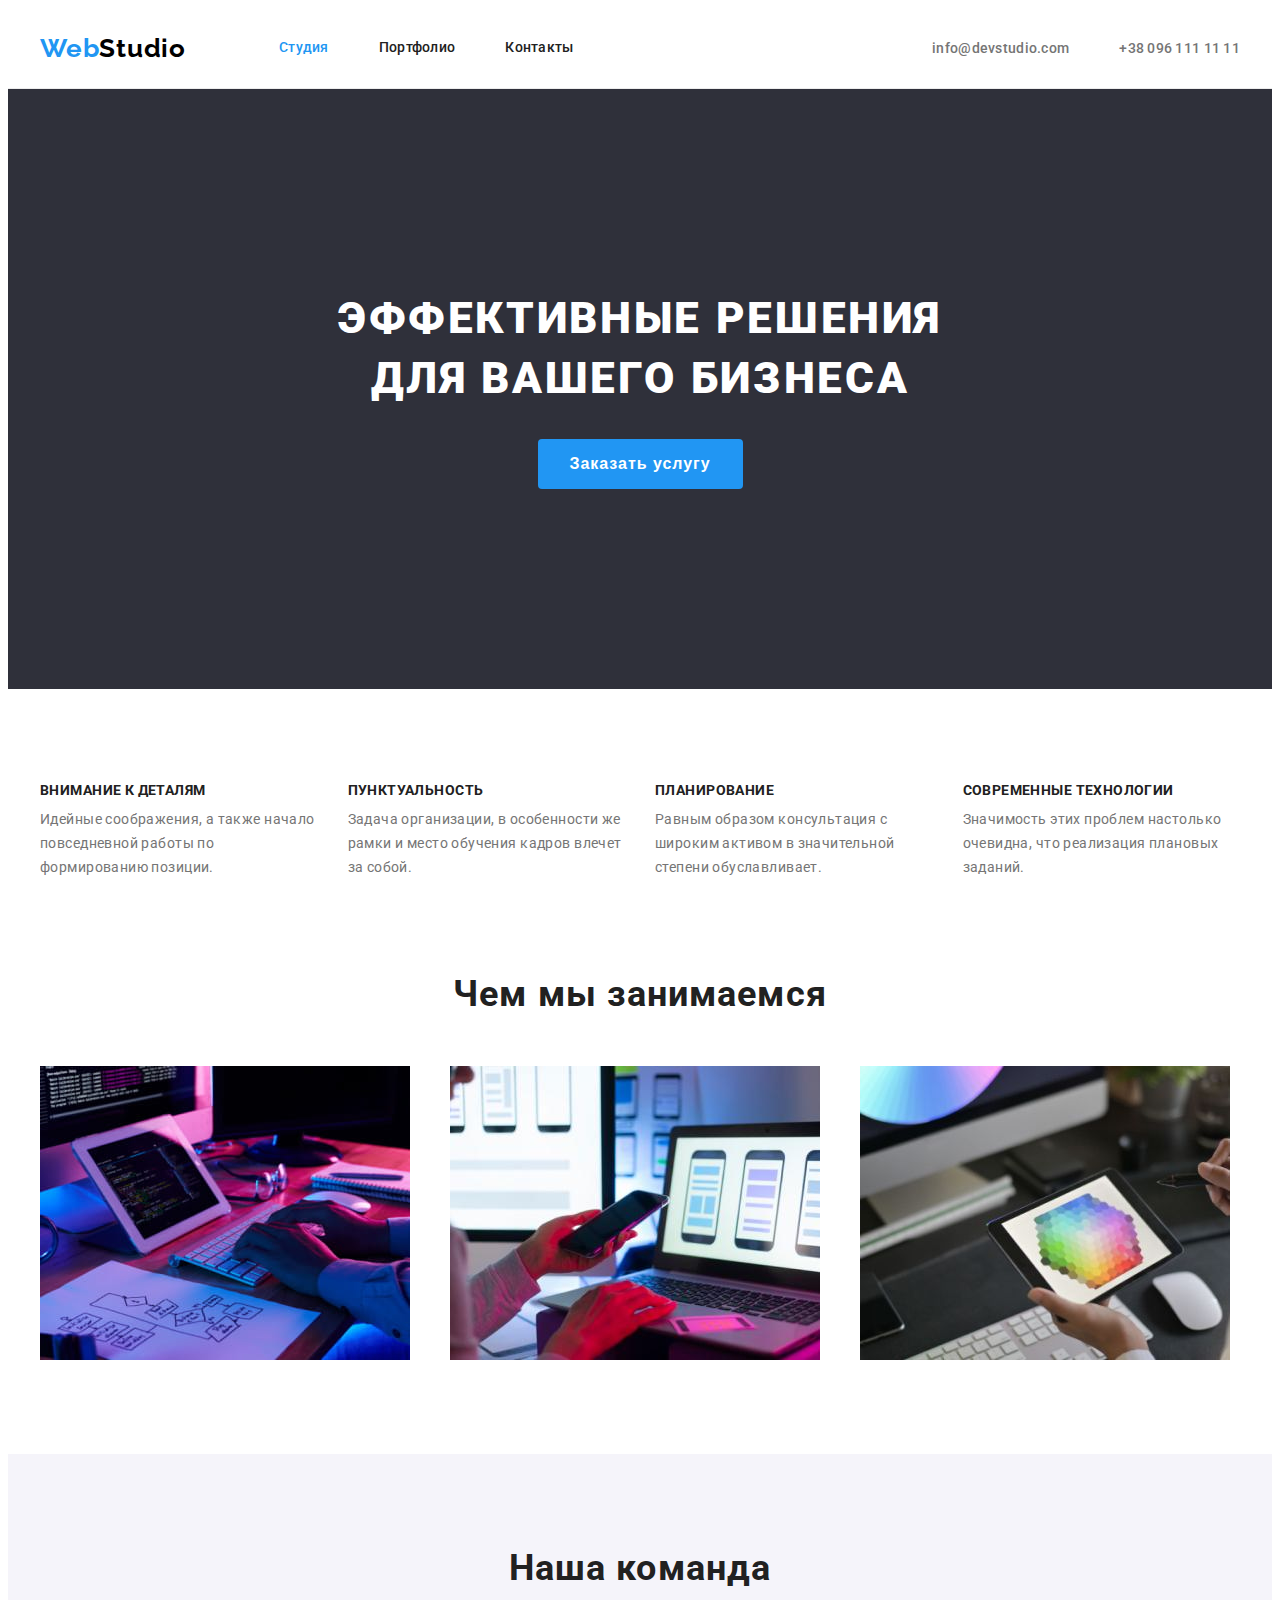
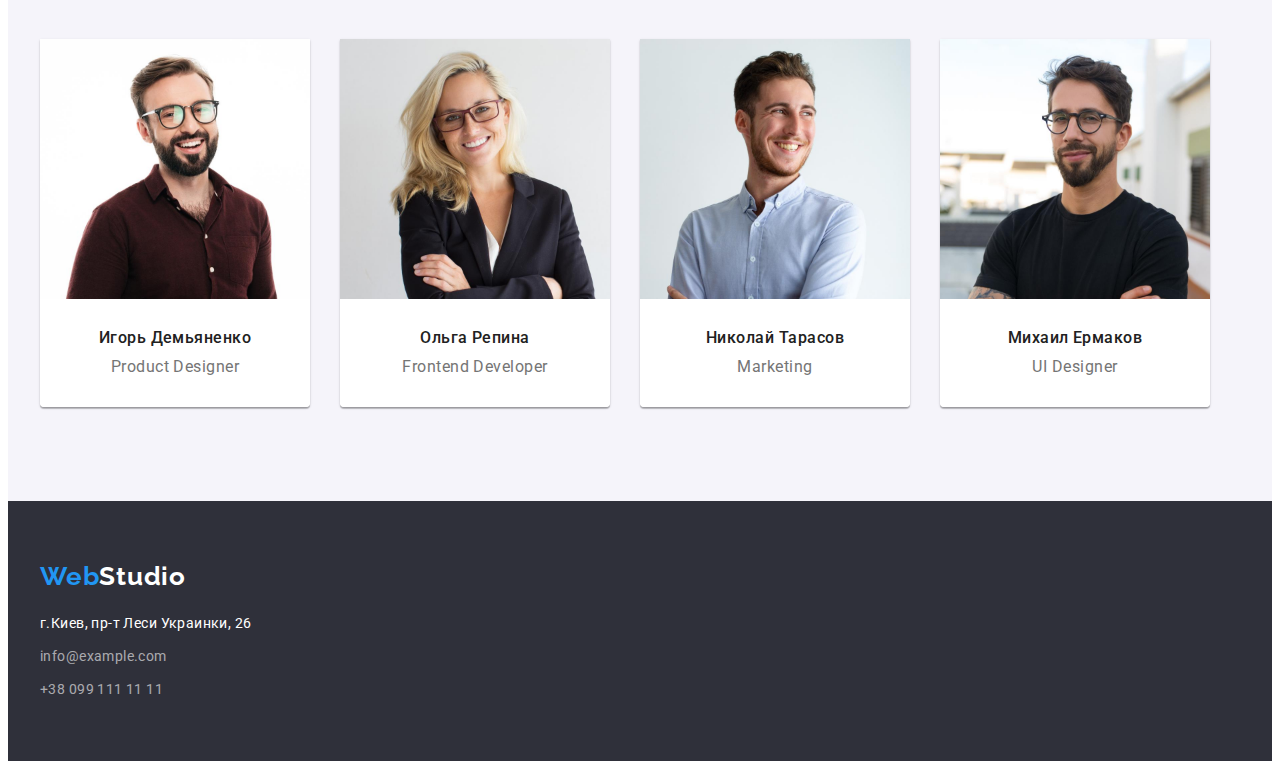
==== index.html @ 200974e9 "перенос домашки" ====
<!DOCTYPE html>
<html lang="ru">

<head>
    <meta charset="UTF-8">
    <meta http-equiv="X-UA-Compatible" content="IE=edge">
    <meta name="viewport" content="width=device-width, initial-scale=1.0">
    <title>Студия</title>
    <link rel="preconnect" href="https://fonts.googleapis.com">
    <link rel="preconnect" href="https://fonts.gstatic.com" crossorigin>
    <link href="https://fonts.googleapis.com/css2?family=Raleway:wght@700&family=Roboto:wght@400;500;700;900&display=swap"
        rel="stylesheet">
        <link rel="stylesheet" href="https://cdnjs.cloudflare.com/ajax/libs/modern-normalize/1.1.0/modern-normalize.min.css"
        integrity="sha512-wpPYUAdjBVSE4KJnH1VR1HeZfpl1ub8YT/NKx4PuQ5NmX2tKuGu6U/JRp5y+Y8XG2tV+wKQpNHVUX03MfMFn9Q=="
        crossorigin="anonymous" referrerpolicy="no-referrer" />
    <link rel="stylesheet" href="./css/styles.css" />
</head>
<body>
<!-- Шапка сайта -->
        <header class="nav-header">
            <div class="container nav-container">
                <nav class="site-nav">
                    <a href="" class="logo-site link">Web<span class="logo-second-part">Studio</span></a>
                    <ul class="site-nav-list list">
                        <li class="site-nav-item">
                            <a href="./index.html" class="site-nav-link link current">Студия</a>
                        </li>
                        <li class="site-nav-item">
                            <a href="./portfolio.html" class="site-nav-link link"> Портфолио</a>
                        </li>
                        <li class="site-nav-item">
                            <a href="" class="site-nav-link link">Контакты</a>
                        </li>
                    </ul>
                </nav>
                <ul class="contact-list list">
                    <li class="contact-item"><a href="mailto:info@devstudio.com"
                            class="contact-link link">info@devstudio.com</a></li>
                    <li class="contact-item"><a href="tel:+380961111111" class="contact-link link">+38 096 111 11 11</a></li>
                </ul>
            </div>
        </header>
<!--Герой-->
<main>
    <section class="hero-section"> 
        <h1 class="hero-title">Эффективные решения <br>для вашего бизнеса</h1>
        <button type="button" class="hero-bttn">Заказать услугу</button>
    </section>
    <!-- Преимущества отдельный контейнер для дальнейшей стилизации -->
   
    <section class="section stem-seaction">
        <div class="container">
            <h2 class="visually-hidden">Преимущества</h2>
            <ul class="stem-list list">

                <li class="stem-item">
                    <h3 class="stem-title">Внимание к деталям</h3>
                    <p class="stem-text">Идейные соображения, а также начало повседневной работы по формированию позиции.</p>
                </li>

                <li class="stem-item">
                    <h3 class="stem-title">Пунктуальность</h3>
                    <p class="stem-text">Задача организации, в особенности же рамки и место обучения кадров влечет за собой.</p>
                </li>

                <li class="stem-item">
                    <h3 class="stem-title">Планирование</h3>
                    <p class="stem-text">Равным образом консультация с широким активом в значительной степени обуславливает.</p>
                </li>

                <li class="stem-item">
                    <h3 class="stem-title">Современные технологии</h3>
                    <p class="stem-text">Значимость этих проблем настолько очевидна, что реализация плановых заданий.</p>
                </li>
            </ul>
        </div>
    </section>
    <!-- Чем мы занимаемся -->
    <section class="section">
        <div class="container">
            <h2 class="doing-section">Чем мы занимаемся</h2>
            <ul class="doing-list list">
                <li class="doing-item"><img src="./images/whatwedo1.jpg" alt="работа с графиками" width="370"></li>
                <li class="doing-item"><img src="./images/whatwedo2.jpg" alt="работа с приложениями" width="370"></li>
                <li class="doing-item"><img src="./images/whatwedo3.jpg" alt="работа с дизайном" width="370"></li>
            </ul>
        </div>
    </section>
    <!-- Наша команда -->
    <section class="section team-section ">
        <div class="container">
            <h2 class="team-title">Наша команда</h2>
            <ul class="team-list list">

                <li class="team-item">
                    <img src="./images/ighor1.jpg" alt="Игорь Демьяненко" width="270">
                    <div class="team-work-rang">
                        <h3 class="team-person-title">Игорь Демьяненко</h3>
                        <p class="team-abouth" lang="en">Product Designer</p>
                    </div>
                </li>
                
                <li class="team-item">
                    <img src="./images/olha2.jpg" alt="Ольга Репина" width="270">
                    <div class="team-work-rang">
                        <h3 class="team-person-title">Ольга Репина</h3>
                        <p class="team-abouth" lang="en">Frontend Developer</p>
                    </div>
                </li>
                <li class="team-item">
                    <img src="./images/nickol3.jpg" alt="Николай Тарасов" width="270">
                    <div class="team-work-rang">
                        <h3 class="team-person-title">Николай Тарасов</h3>
                        <p class="team-abouth" lang="en">Marketing</p>
                    </div>
                </li>
                <li class="team-item">
                    <img src="./images/mihail4.jpg" alt="Михаил Ермаков" width="270">
                    <div class="team-work-rang">
                        <h3 class="team-person-title">Михаил Ермаков</h3>
                        <p class="team-abouth" lang="en">UI Designer</p>
                    </div>
                </li>
            </ul>
        </div>
        </section>
    </main>
<!-- Футер -->
<footer class="footer">
    <div class="container"> 
    <a href="" class="logo-site link">Web<span class="logo-another-part">Studio</span></a>
    <address class="footer-address">
        <ul class="footer-list list">
            <li class="footer-item">
                <a class="footer-link-location link" href="https://goo.gl/maps/svGtQ8KcVL9qKpBq6">г.Киев, пр-т Леси
                    Украинки, 26</a>
            </li>
            <li class="footer-item">
                <a class="footer-link link" href="mailto:info@example.com">info@example.com</a>
            </li>
            <li class="footer-item">
                <a class="footer-link link" href="tel:+380991111111">+38 099 111 11 11</a>
            </li>
        </ul>
    </address>
    </div>
</footer>
</body>
</html>
---- css/styles.css ----
:root {
  --prime-tex-color: #212121;
  --white-text-color: #ffffff;
  --accent-blue-color: #2196f3;
  --secondary-color: #757575;
  --white-prime-bgc: #ffffff;
  --contex-bgc-color: #2f303a;
  --secondary-bgc-color: #f5f4fa;
  --low-opacity-text: rgba(255, 255, 255, 0.6);
  --card-shadow: 0px 1px 3px rgba(0, 0, 0, 0.12),
    0px 1px 1px rgba(0, 0, 0, 0.14), 0px 2px 1px rgba(0, 0, 0, 0.2);
  --hover-shadow: 0px 3px 1px rgba(0, 0, 0, 0.1),
    0px 1px 2px rgba(0, 0, 0, 0.08), 0px 2px 2px rgba(0, 0, 0, 0.12);
}

body {
  font-family: Roboto, sans-serif;
  color: var(--prime-tex-color);
  background-color: var(--white-prime-bgc);
}

p,
h1,
h2,
h3,
h4,
h5,
h6 {
  margin: 0;
}

ul {
  margin: 0;
  padding: 0;
}

button {
  cursor: pointer;
}

img {
  display: block;
  max-width: 100%;
  height: auto;
}

.container {
  width: 1200px;
  padding-left: 15px;
  padding-right: 15px;
  margin-left: auto;
  margin-right: auto;
  /* outline: 1px solid red; */
}

.section {
  padding-top: 94px;
  padding-bottom: 94px;
}

.list {
  list-style: none;
}

.link {
  text-decoration: none;
}

.visually-hidden {
  position: absolute;
  white-space: nowrap;
  width: 1px;
  height: 1px;
  overflow: hidden;
  border: 0;
  padding: 0;
  clip: rect(0 0 0 0);
  clip-path: inset(50%);
  margin: -1px;
}

/*-----ШАПКА-----*/

.logo-site {
  margin-right: 93px;

  color: var(--accent-blue-color);
  font-family: Raleway, sans-serif;
  font-size: 26px;
  font-weight: 700;
  line-height: 1.19;
  letter-spacing: 0.03em;
}

.logo-second-part {
  color: #000000;
}

.nav-container {
  display: flex;
  align-items: center;
}

.nav-header {
  border-bottom-width: 1px;
  border-bottom-style: solid;
  border-bottom-color: #ececec;
}

.site-nav {
  display: flex;
  align-items: center;
}

.site-nav-list {
  display: flex;
}

.site-nav-item:not(:last-child) {
  margin-right: 50px;
}

.site-nav-link {
  display: block;
  padding-top: 32px;
  padding-bottom: 32px;
}

.site-nav-link {
  color: var(--prime-tex-color);
  font-weight: 500;
  font-size: 14px;
  line-height: 1.14;
  letter-spacing: 0.02em;
}

.site-nav-link.current,
.site-nav-link:hover,
.site-nav-link:focus {
  color: var(--accent-blue-color);
}

.contact-list {
  display: flex;
  margin-left: auto;
}

.contact-item:not(:first-child) {
  margin-left: 50px;
}

.contacts-link {
  padding-top: 32px;
  padding-bottom: 32px;
}

.contact-link {
  color: var(--secondary-color);
  font-weight: 500;
  font-size: 14px;
  line-height: 1.14;
  letter-spacing: 0.02em;
}

.contact-link:hover,
.contact-link:focus {
  color: var(--accent-blue-color);
}

/*-------ФУТЕР-------*/

.footer {
  padding: 60px 0;

  background-color: var(--contex-bgc-color);
}
.footer-list {
  display: inline-block;
}

.footer-item:not(:last-child) {
  margin-bottom: 9px;
}

.footer-address {
  margin-top: 20px;
}

.logo-another-part {
  color: var(--white-text-color);
}

.footer-link-location {
  color: var(--white-text-color);
  font-style: normal;
  font-size: 14px;
  line-height: 1.7;
  letter-spacing: 0.03em;
}

.footer-link {
  color: var(--low-opacity-text);
  font-style: normal;
  font-size: 14px;
  line-height: 1.7;
  letter-spacing: 0.03em;
}

/* портфолио */

.filter-project-list {
  display: flex;
  justify-content: center;
  margin-bottom: 50px;
}

.filter-project-item:not(:first-child) {
  margin-left: 8px;
}

.react-btt {
  padding: 6px 22px;

  background-color: var(--secondary-bgc-color);
  color: var(--prime-tex-color);
  font-weight: 500;
  font-size: 16px;
  line-height: 1.62;
  letter-spacing: 0.03em;

  border: none;
  border-radius: 4px;
  cursor: pointer;
}

.react-btt:hover,
.react-btt:focus {
  background-color: var(--accent-blue-color);
  color: var(--white-prime-bgc);
  box-shadow: var(--hover-shadow);
}

.works-list {
  display: flex;
  flex-wrap: wrap;
  margin-left: -30px;
  margin-top: -30px;
}

.works-item {
  flex-basis: calc(100% / 3 - 30px);
  margin-left: 30px;
  margin-top: 30px;
}

.works-title {
  color: var(--prime-tex-color);
  font-weight: 700;
  font-size: 18px;
  margin-bottom: 4px;
  line-height: 2;
  letter-spacing: 0.06em;
}

.about-text {
  color: var(--secondary-color);
  font-size: 16px;
  line-height: 1.87;
  letter-spacing: 0.03em;
}

.projects-info {
  padding: 20px 24px;
  border-left: 1px solid #eeeeee;
  border-right: 1px solid #eeeeee;
  border-bottom: 1px solid #eeeeee;
}

/*-----СТУДИЯ-----*/
/* герой */
.hero-section {
  padding: 200px 0;
  background-color: var(--contex-bgc-color);
  text-align: center;
}

.hero-title {
  color: var(--white-text-color);
  font-weight: 900;
  font-size: 44px;
  line-height: 1.36;
  text-align: center;
  letter-spacing: 0.06em;
  text-transform: uppercase;
  margin-bottom: 30px;
}
.hero-bttn {
  display: inline-block;
  padding: 10px 32px;
  min-width: 200px;

  background-color: var(--accent-blue-color);
  color: var(--white-text-color);
  font-size: 16px;
  line-height: 1.87;
  font-weight: 700;
  letter-spacing: 0.06em;

  border-radius: 4px;
  border: none;
  cursor: pointer;
}

.hero-bttn:hover,
.hero-bttn:focus {
  background-color: #188ce8;
}

.stem-seaction {
  padding-bottom: 0;
}

.stem-list {
  display: flex;
  margin-left: -30px;
  margin-top: -30px;
}
.stem-item {
  flex-basis: calc(100% / 4 - 30px);
  margin-left: 30px;
  margin-top: 30px;
}

.stem-title {
  margin-bottom: 10px;

  color: var(--prime-tex-color);
  font-size: 14px;
  font-weight: 700;
  line-height: 1.14;
  letter-spacing: 0.03em;
  text-transform: uppercase;
}

.stem-text {
  font-size: 14px;
  line-height: 1.7;
  letter-spacing: 0.03em;
  color: var(--secondary-color);
}

.doing-list {
  display: flex;
  margin-left: -30px;
  margin-top: -30px;
}

.doing-item {
  flex-basis: calc(100% / 3 - 30px);
  margin-left: 30px;
  margin-top: 30px;
}

.doing-section {
  margin-bottom: 50px;
  color: var(--prime-tex-color);
  font-weight: 700;
  font-size: 36px;
  line-height: 1.16;
  text-align: center;
  letter-spacing: 0.03em;
}

/* team */

.team-section {
  background: var(--secondary-bgc-color);
}

.team-title {
  margin-bottom: 50px;

  color: var(--prime-tex-color);
  font-weight: 700;
  font-size: 36px;
  line-height: 1.16;
  text-align: center;
  letter-spacing: 0.03em;
}

.team-list {
  display: flex;
  flex-wrap: wrap;
}

.team-item {
  border-radius: 0px 0px 4px 4px;
  box-shadow: var(--card-shadow);
}

.team-item:not(:last-child) {
  margin-right: 30px;
}

.team-work-rang {
  padding-top: 30px;
  padding-bottom: 30px;

  background-color: var(--white-prime-bgc);
  text-align: center;
  border-radius: 0px 0px 4px 4px;
}

.team-person-title {
  margin-bottom: 10px;

  color: var(--prime-tex-color);
  font-weight: 500;
  font-size: 16px;
  line-height: 1.18;
  letter-spacing: 0.03em;
}

.team-abouth {
  color: var(--secondary-color);
  font-size: 16px;
  line-height: 1.18;
  letter-spacing: 0.03em;
}
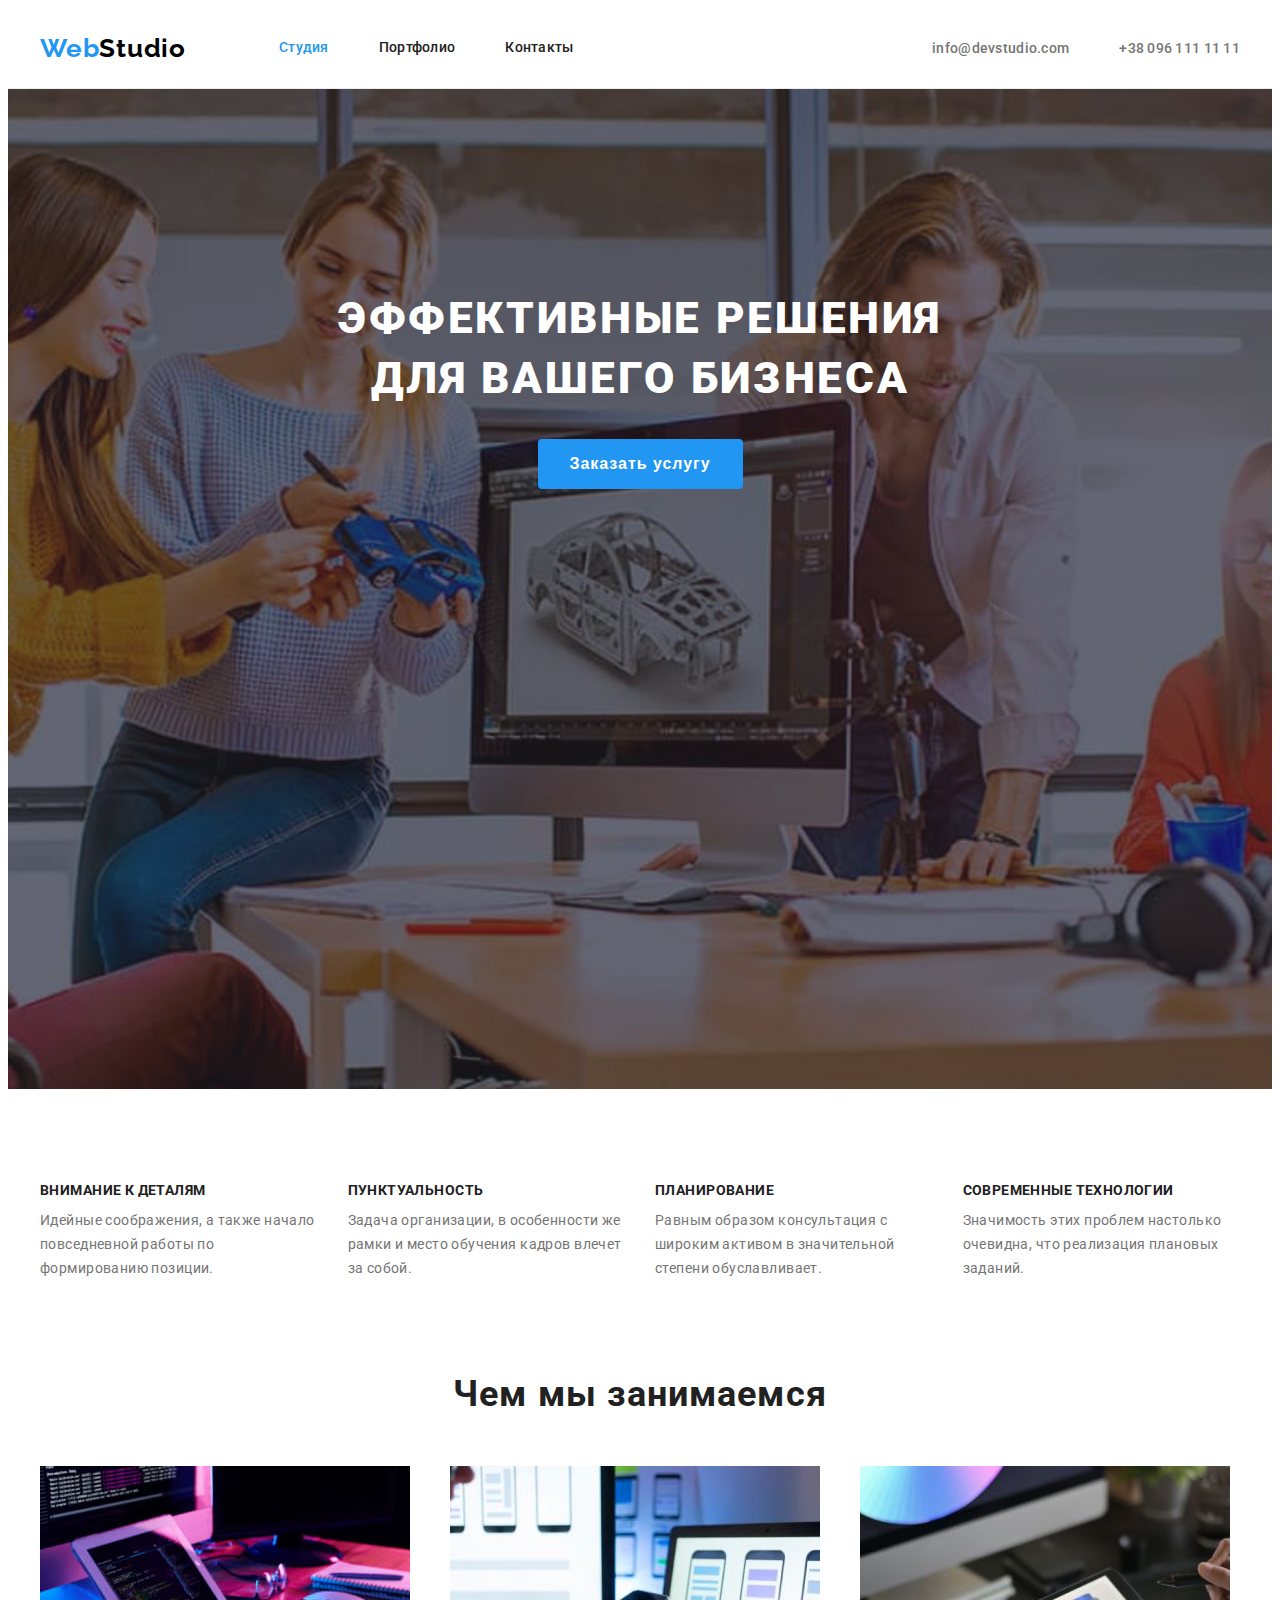
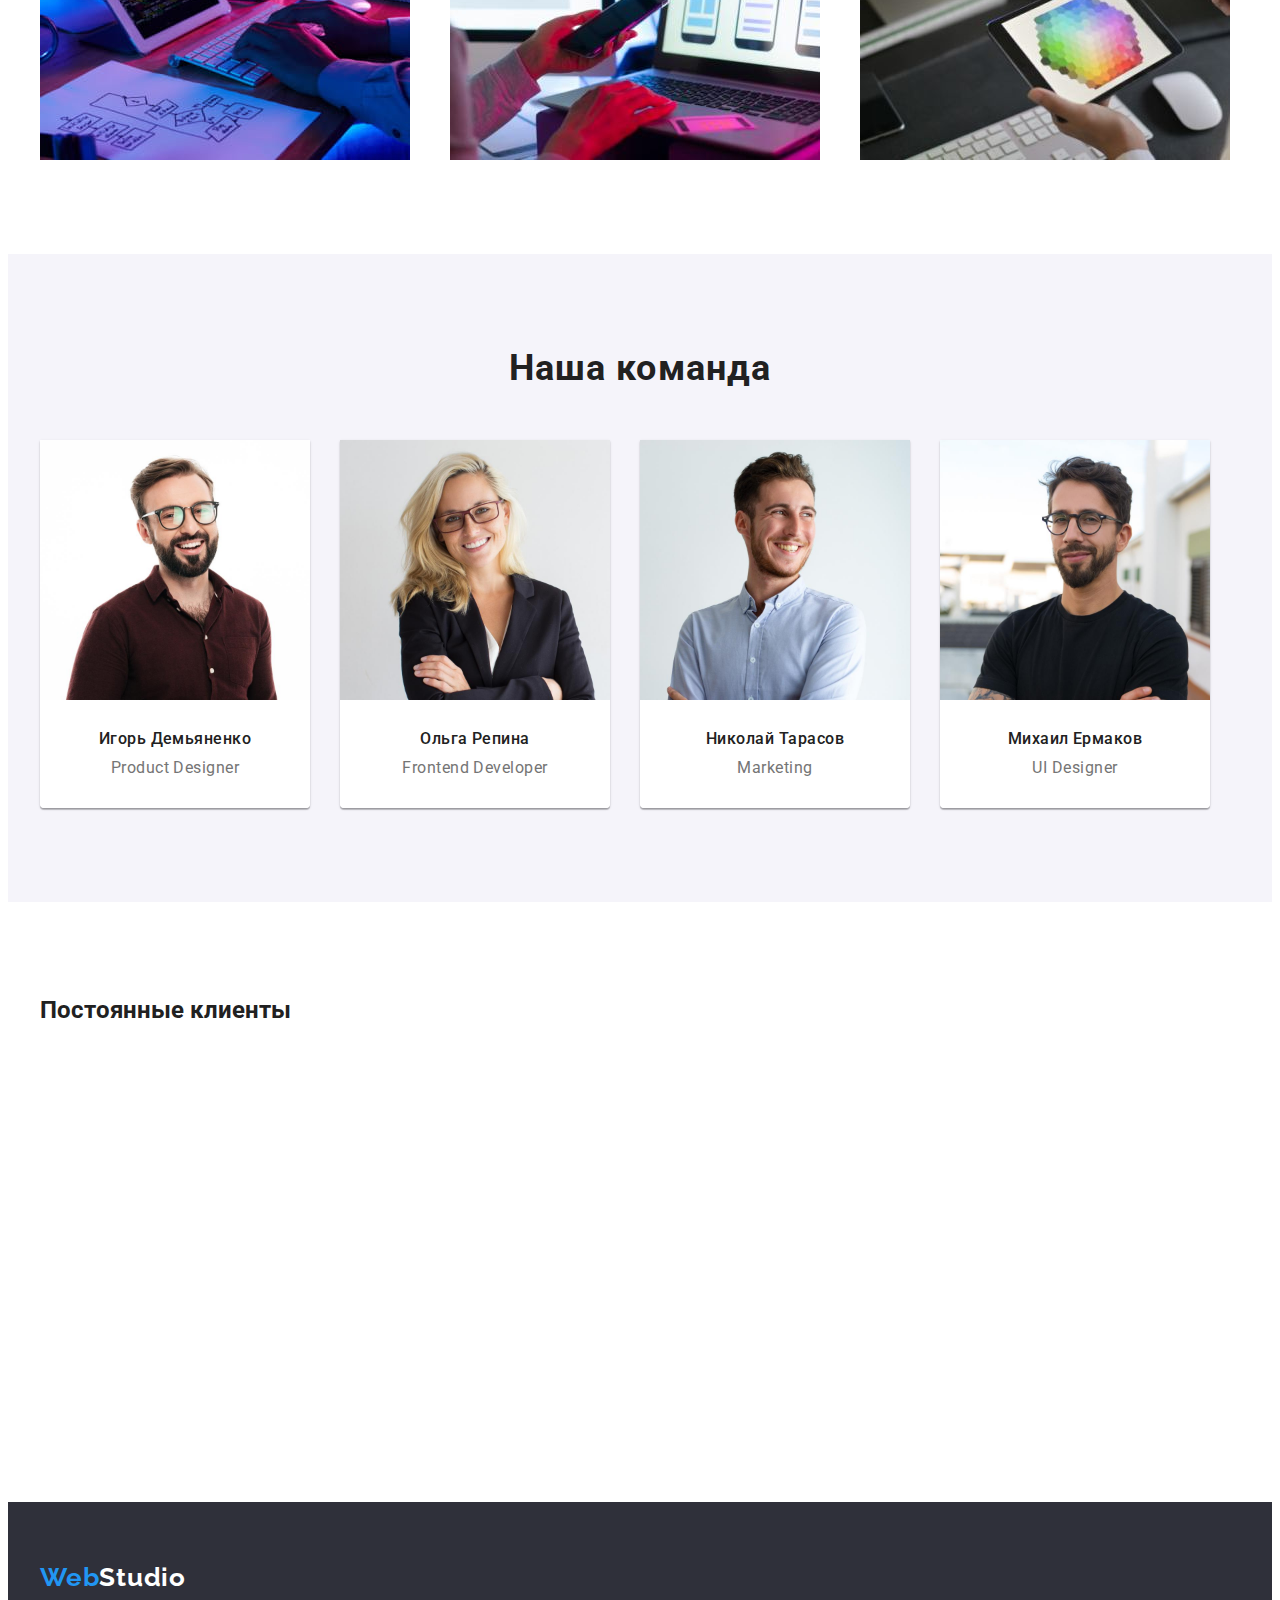
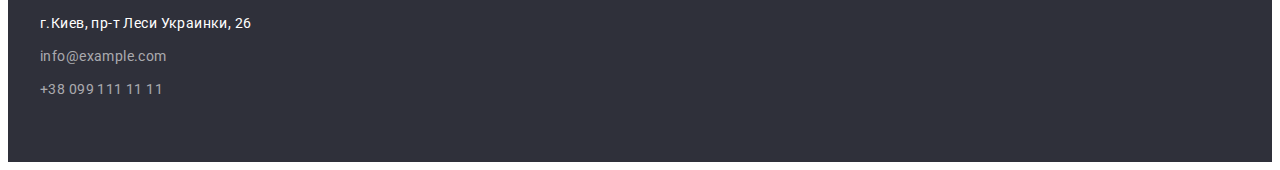
==== commit caf678e9: "добавил свг спрайт" ====
--- a/index.html
+++ b/index.html
@@ -35,7 +35,11 @@
                 </nav>
                 <ul class="contact-list list">
                     <li class="contact-item"><a href="mailto:info@devstudio.com"
-                            class="contact-link link">info@devstudio.com</a></li>
+                            class="contact-link link">
+                            <svg class="contacts-icon" width="16" height="12">
+                                <use href="./images"></use>
+                            </svg>
+                            info@devstudio.com</a></li>
                     <li class="contact-item"><a href="tel:+380961111111" class="contact-link link">+38 096 111 11 11</a></li>
                 </ul>
             </div>
@@ -54,12 +58,12 @@
             <ul class="stem-list list">
 
                 <li class="stem-item">
-                    <h3 class="stem-title">Внимание к деталям</h3>
+                    <h3 class="stem-title icon-antenna">Внимание к деталям</h3>
                     <p class="stem-text">Идейные соображения, а также начало повседневной работы по формированию позиции.</p>
                 </li>
 
                 <li class="stem-item">
-                    <h3 class="stem-title">Пунктуальность</h3>
+                    <h3 class="stem-title icon-clock">Пунктуальность</h3>
                     <p class="stem-text">Задача организации, в особенности же рамки и место обучения кадров влечет за собой.</p>
                 </li>
 
@@ -123,6 +127,56 @@
                 </li>
             </ul>
         </div>
+        </section>
+        <!-- Постоянные клиенты -->
+        <section class="section">
+            <div class="container">
+                <h2 class="client-title">Постоянные клиенты</h2>
+                <ul class="client-list list">
+                    <li>
+                    <a class="client-link" href="">
+                        <svg class="clients-icon" width="106" height="60">
+                            <use href=""></use>
+                        </svg>
+                    </a>
+                    </li>
+                    <li>
+                        <a class="client-link" href="">
+                            <svg class="clients-icon" width="106" height="60">
+                                <use href=""></use>
+                            </svg>
+                        </a>
+                    </li>
+                    <li>
+                        <a class="client-link" href="">
+                            <svg class="clients-icon" width="106" height="60">
+                                <use href=""></use>
+                            </svg>
+                        </a>
+                    </li>
+                    <li>
+                        <a class="client-link" href="">
+                            <svg class="clients-icon" width="106" height="60">
+                                <use href=""></use>
+                            </svg>
+                        </a>
+                    </li>
+                    <li>
+                        <a class="client-link" href="">
+                            <svg class="clients-icon" width="106" height="60">
+                                <use href=""></use>
+                            </svg>
+                        </a>
+                    </li>
+                    <li>
+                        <a class="client-link" href="">
+                            <svg class="clients-icon" width="106" height="60">
+                                <use href=""></use>
+                            </svg>
+                        </a>
+                    </li>
+                </ul>
+            </div>
         </section>
     </main>
 <!-- Футер -->
--- a/css/styles.css
+++ b/css/styles.css
@@ -79,7 +79,7 @@
   margin: -1px;
 }
 
-/*-----ШАПКА-----*/
+/*-----шапка-----*/
 
 .logo-site {
   margin-right: 93px;
@@ -167,7 +167,7 @@
   color: var(--accent-blue-color);
 }
 
-/*-------ФУТЕР-------*/
+/*-------футер-------*/
 
 .footer {
   padding: 60px 0;
@@ -206,7 +206,7 @@
   letter-spacing: 0.03em;
 }
 
-/* портфолио */
+/*-----портфолио-----*/
 
 .filter-project-list {
   display: flex;
@@ -276,12 +276,26 @@
   border-bottom: 1px solid #eeeeee;
 }
 
-/*-----СТУДИЯ-----*/
-/* герой */
+/*-----герой-----*/
+
 .hero-section {
   padding: 200px 0;
-  background-color: var(--contex-bgc-color);
+  max-width: 1600px;
+  margin-left: auto;
+  margin-right: auto;
+  height: 600px;
   text-align: center;
+
+  background-color: #2f303a66;
+  background-image: linear-gradient(
+      rgba(47, 48, 58, 0.4),
+      rgba(47, 48, 58, 0.4)
+    ),
+    url(../images/hero.jpeg);
+
+  background-size: cover;
+  background-position: center;
+  background-repeat: no-repeat;
 }
 
 .hero-title {
@@ -316,6 +330,8 @@
   background-color: #188ce8;
 }
 
+/*-----студия-----*/
+
 .stem-seaction {
   padding-bottom: 0;
 }
@@ -371,7 +387,7 @@
   letter-spacing: 0.03em;
 }
 
-/* team */
+/*-----команда-----*/
 
 .team-section {
   background: var(--secondary-bgc-color);
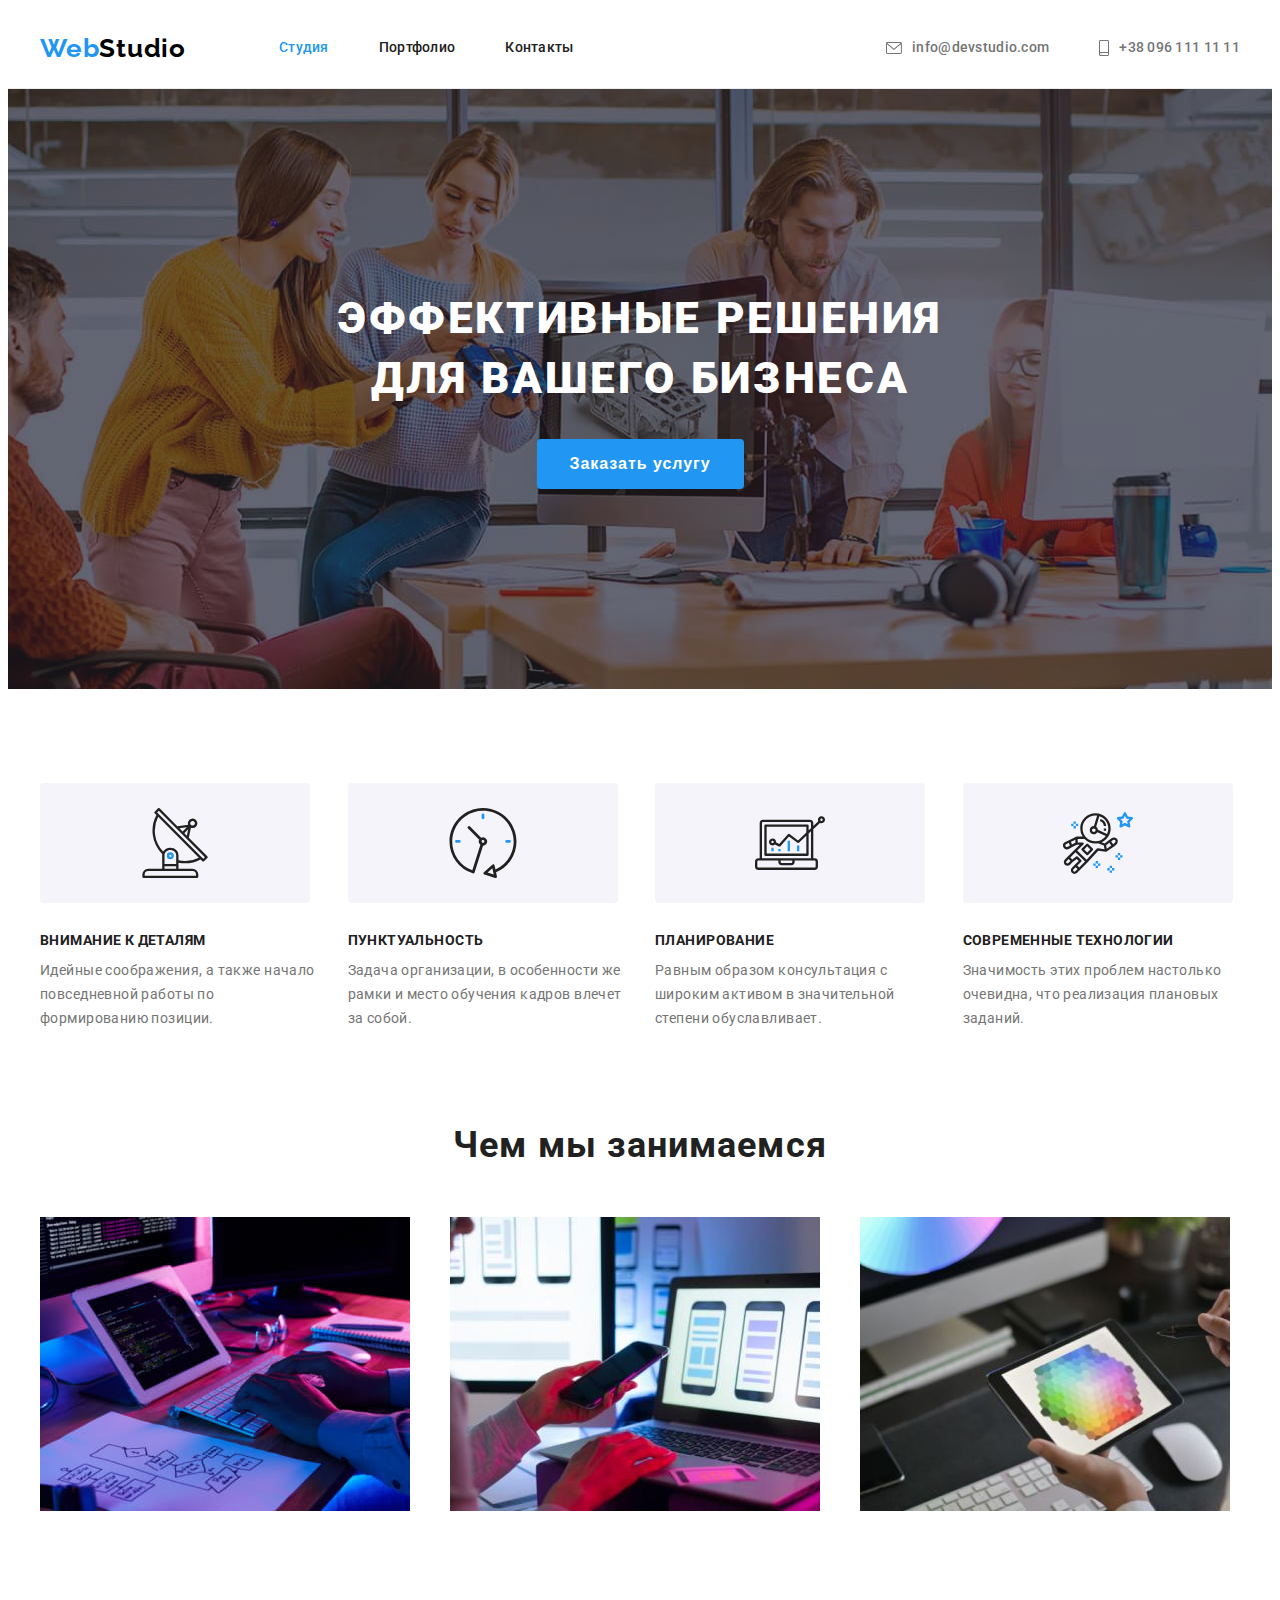
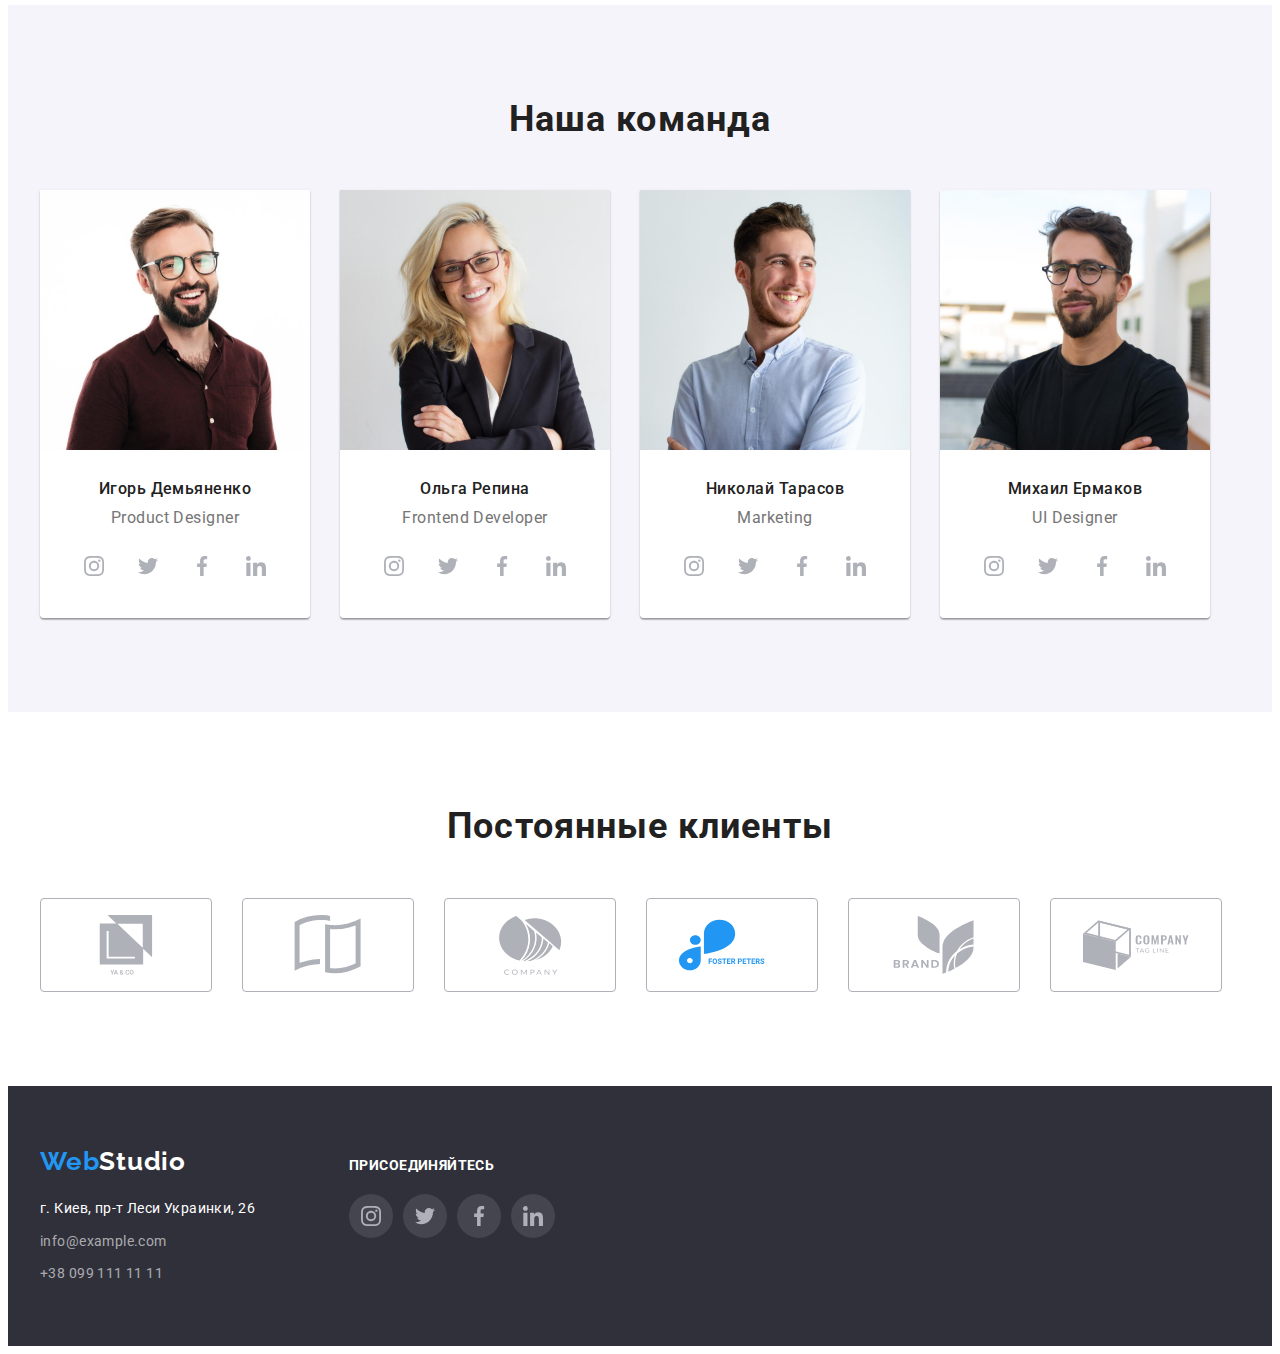
==== commit 1ecf76b5: "+" ====
--- a/index.html
+++ b/index.html
@@ -37,10 +37,15 @@
                     <li class="contact-item"><a href="mailto:info@devstudio.com"
                             class="contact-link link">
                             <svg class="contacts-icon" width="16" height="12">
-                                <use href="./images"></use>
+                                <use href="./images/icons.svg#envelope"></use>
                             </svg>
                             info@devstudio.com</a></li>
-                    <li class="contact-item"><a href="tel:+380961111111" class="contact-link link">+38 096 111 11 11</a></li>
+                    <li class="contact-item"><a href="tel:+380961111111" 
+                            class="contact-link link">
+                            <svg class="contacts-icon" width="10" height="16">
+                                <use href="./images/icons.svg#smartphone"></use>
+                            </svg>
+                            +38 096 111 11 11</a></li>
                 </ul>
             </div>
         </header>
@@ -50,29 +55,49 @@
         <h1 class="hero-title">Эффективные решения <br>для вашего бизнеса</h1>
         <button type="button" class="hero-bttn">Заказать услугу</button>
     </section>
-    <!-- Преимущества отдельный контейнер для дальнейшей стилизации -->
-   
+    <!-- Преимущества -->
+
     <section class="section stem-seaction">
         <div class="container">
             <h2 class="visually-hidden">Преимущества</h2>
             <ul class="stem-list list">
 
                 <li class="stem-item">
+                    <div class="stem-icon">
+                        <svg width="70" height="70">
+                            <use href="./images/icons.svg#antenna"></use>
+                        </svg>
+                    </div>
                     <h3 class="stem-title icon-antenna">Внимание к деталям</h3>
                     <p class="stem-text">Идейные соображения, а также начало повседневной работы по формированию позиции.</p>
                 </li>
 
                 <li class="stem-item">
+                    <div class="stem-icon">
+                        <svg width="70" height="70">
+                            <use href="./images/icons.svg#clock"></use>
+                        </svg>
+                    </div>
                     <h3 class="stem-title icon-clock">Пунктуальность</h3>
                     <p class="stem-text">Задача организации, в особенности же рамки и место обучения кадров влечет за собой.</p>
                 </li>
 
                 <li class="stem-item">
+                    <div class="stem-icon">
+                        <svg width="70" height="70">
+                            <use href="./images/icons.svg#diagram"></use>
+                        </svg>
+                        </div>
                     <h3 class="stem-title">Планирование</h3>
                     <p class="stem-text">Равным образом консультация с широким активом в значительной степени обуславливает.</p>
                 </li>
 
                 <li class="stem-item">
+                    <div class="stem-icon">
+                        <svg width="70" height="70">
+                            <use href="./images/icons.svg#astronaut"></use>
+                        </svg>
+                    </div>
                     <h3 class="stem-title">Современные технологии</h3>
                     <p class="stem-text">Значимость этих проблем настолько очевидна, что реализация плановых заданий.</p>
                 </li>
@@ -101,6 +126,36 @@
                     <div class="team-work-rang">
                         <h3 class="team-person-title">Игорь Демьяненко</h3>
                         <p class="team-abouth" lang="en">Product Designer</p>
+                    <ul class="team-social-list list">
+                        <li class="team-social-item">
+                            <a href="" class="team-social-link">
+                                <svg class="team-social-icon" width="20" height="20">
+                                    <use href="./images/icons.svg#instagram"></use>
+                                </svg>
+                            </a>
+                        </li>
+                        <li class="team-social-item">
+                            <a href="" class="team-social-link">
+                                <svg class="team-social-icon" width="20" height="20">
+                                    <use href="./images/icons.svg#twitter"></use>
+                                </svg>
+                            </a>
+                        </li>
+                        <li class="team-social-item">
+                            <a href="" class="team-social-link">
+                                <svg class="team-social-icon" width="20" height="20">
+                                    <use href="./images/icons.svg#facebook"></use>
+                                </svg>
+                            </a>
+                        </li>
+                        <li class="team-social-item">
+                            <a href="" class="team-social-link">
+                                <svg class="team-social-icon" width="20" height="20">
+                                    <use href="./images/icons.svg#linkedin"></use>
+                                </svg>
+                            </a>
+                        </li>
+                    </ul>
                     </div>
                 </li>
                 
@@ -109,6 +164,36 @@
                     <div class="team-work-rang">
                         <h3 class="team-person-title">Ольга Репина</h3>
                         <p class="team-abouth" lang="en">Frontend Developer</p>
+                    <ul class="team-social-list list">
+                        <li class="team-social-item">
+                            <a href="" class="team-social-link">
+                                <svg class="team-social-icon" width="20" height="20">
+                                    <use href="./images/icons.svg#instagram"></use>
+                                </svg>
+                            </a>
+                        </li>
+                        <li class="team-social-item">
+                            <a href="" class="team-social-link">
+                                <svg class="team-social-icon" width="20" height="20">
+                                    <use href="./images/icons.svg#twitter"></use>
+                                </svg>
+                            </a>
+                        </li>
+                        <li class="team-social-item">
+                            <a href="" class="team-social-link">
+                                <svg class="team-social-icon" width="20" height="20">
+                                    <use href="./images/icons.svg#facebook"></use>
+                                </svg>
+                            </a>
+                        </li>
+                        <li class="team-social-item">
+                            <a href="" class="team-social-link">
+                                <svg class="team-social-icon" width="20" height="20">
+                                    <use href="./images/icons.svg#linkedin"></use>
+                                </svg>
+                            </a>
+                        </li>
+                    </ul>
                     </div>
                 </li>
                 <li class="team-item">
@@ -116,6 +201,36 @@
                     <div class="team-work-rang">
                         <h3 class="team-person-title">Николай Тарасов</h3>
                         <p class="team-abouth" lang="en">Marketing</p>
+                        <ul class="team-social-list list">
+                            <li class="team-social-item">
+                                <a href="" class="team-social-link">
+                                    <svg class="team-social-icon" width="20" height="20">
+                                        <use href="./images/icons.svg#instagram"></use>
+                                    </svg>
+                                </a>
+                            </li>
+                            <li class="team-social-item">
+                                <a href="" class="team-social-link">
+                                    <svg class="team-social-icon" width="20" height="20">
+                                        <use href="./images/icons.svg#twitter"></use>
+                                    </svg>
+                                </a>
+                            </li>
+                            <li class="team-social-item">
+                                <a href="" class="team-social-link">
+                                    <svg class="team-social-icon" width="20" height="20">
+                                        <use href="./images/icons.svg#facebook"></use>
+                                    </svg>
+                                </a>
+                            </li>
+                            <li class="team-social-item">
+                                <a href="" class="team-social-link">
+                                    <svg class="team-social-icon" width="20" height="20">
+                                        <use href="./images/icons.svg#linkedin"></use>
+                                    </svg>
+                                </a>
+                            </li>
+                        </ul>
                     </div>
                 </li>
                 <li class="team-item">
@@ -123,6 +238,36 @@
                     <div class="team-work-rang">
                         <h3 class="team-person-title">Михаил Ермаков</h3>
                         <p class="team-abouth" lang="en">UI Designer</p>
+                        <ul class="team-social-list list">
+                            <li class="team-social-item">
+                                <a href="" class="team-social-link">
+                                    <svg class="team-social-icon" width="20" height="20">
+                                        <use href="./images/icons.svg#instagram"></use>
+                                    </svg>
+                                </a>
+                            </li>
+                            <li class="team-social-item">
+                                <a href="" class="team-social-link">
+                                    <svg class="team-social-icon" width="20" height="20">
+                                        <use href="./images/icons.svg#twitter"></use>
+                                    </svg>
+                                </a>
+                            </li>
+                            <li class="team-social-item">
+                                <a href="" class="team-social-link">
+                                    <svg class="team-social-icon" width="20" height="20">
+                                        <use href="./images/icons.svg#facebook"></use>
+                                    </svg>
+                                </a>
+                            </li>
+                            <li class="team-social-item">
+                                <a href="" class="team-social-link">
+                                    <svg class="team-social-icon" width="20" height="20">
+                                        <use href="./images/icons.svg#linkedin"></use>
+                                    </svg>
+                                </a>
+                            </li>
+                        </ul>
                     </div>
                 </li>
             </ul>
@@ -131,47 +276,47 @@
         <!-- Постоянные клиенты -->
         <section class="section">
             <div class="container">
-                <h2 class="client-title">Постоянные клиенты</h2>
-                <ul class="client-list list">
-                    <li>
-                    <a class="client-link" href="">
-                        <svg class="clients-icon" width="106" height="60">
-                            <use href=""></use>
-                        </svg>
-                    </a>
-                    </li>
-                    <li>
-                        <a class="client-link" href="">
-                            <svg class="clients-icon" width="106" height="60">
-                                <use href=""></use>
-                            </svg>
-                        </a>
-                    </li>
-                    <li>
-                        <a class="client-link" href="">
-                            <svg class="clients-icon" width="106" height="60">
-                                <use href=""></use>
-                            </svg>
-                        </a>
-                    </li>
-                    <li>
-                        <a class="client-link" href="">
-                            <svg class="clients-icon" width="106" height="60">
-                                <use href=""></use>
-                            </svg>
-                        </a>
-                    </li>
-                    <li>
-                        <a class="client-link" href="">
-                            <svg class="clients-icon" width="106" height="60">
-                                <use href=""></use>
-                            </svg>
-                        </a>
-                    </li>
-                    <li>
-                        <a class="client-link" href="">
-                            <svg class="clients-icon" width="106" height="60">
-                                <use href=""></use>
+                <h2 class="clients-title">Постоянные клиенты</h2>
+                <ul class="clients-list list">
+                    <li class="clients-item">
+                        <a class="clients-link" href="">
+                            <svg class="clients-icon" width="106" height="60">
+                                <use href="./images/icons.svg#client1"></use>
+                            </svg>
+                        </a>
+                    </li>
+                    <li class="clients-item">
+                        <a class="clients-link" href="">
+                            <svg class="clients-icon" width="106" height="60">
+                                <use href="./images/icons.svg#client2"></use>
+                            </svg>
+                        </a>
+                    </li>
+                    <li class="clients-item">
+                        <a class="clients-link" href="">
+                            <svg class="clients-icon" width="106" height="60">
+                                <use href="./images/icons.svg#client3"></use>
+                            </svg>
+                        </a>
+                    </li>
+                    <li class="clients-item">
+                        <a class="clients-link" href="">
+                            <svg class="clients-icon" width="106" height="60">
+                                <use href="./images/icons.svg#client4"></use>
+                            </svg>
+                        </a>
+                    </li>
+                    <li class="clients-item">
+                        <a class="clients-link" href="">
+                            <svg class="clients-icon" width="106" height="60">
+                                <use href="./images/icons.svg#client5"></use>
+                            </svg>
+                        </a>
+                    </li>
+                    <li class="clients-item">
+                        <a class="clients-link" href="">
+                            <svg class="clients-icon" width="106" height="60">
+                                <use href="./images/icons.svg#client6"></use>
                             </svg>
                         </a>
                     </li>
@@ -181,12 +326,14 @@
     </main>
 <!-- Футер -->
 <footer class="footer">
-    <div class="container"> 
+    <div class="container unit"> 
+        
+        <div class="footer-contacts">
     <a href="" class="logo-site link">Web<span class="logo-another-part">Studio</span></a>
     <address class="footer-address">
         <ul class="footer-list list">
             <li class="footer-item">
-                <a class="footer-link-location link" href="https://goo.gl/maps/svGtQ8KcVL9qKpBq6">г.Киев, пр-т Леси
+                <a class="footer-link-location link" href="https://goo.gl/maps/svGtQ8KcVL9qKpBq6">г. Киев, пр-т Леси
                     Украинки, 26</a>
             </li>
             <li class="footer-item">
@@ -198,6 +345,47 @@
         </ul>
     </address>
     </div>
+
+        <div class="footer-socials">
+            <h3 class="footer-socials-title">Присоединяйтесь</h3>
+            <ul class="footer-socials-list list">
+        
+                <li class="footer-socials-item">
+                    <a href="" class="footer-socials-link">
+                        <svg class="footer-socials-icon" width="20" height="20">
+                            <use href="./images/icons.svg#instagram"></use>
+                        </svg>
+                    </a>
+                </li>
+        
+                <li class="footer-socials-item">
+                    <a href="" class="footer-socials-link">
+                        <svg class="footer-socials-icon" width="20" height="20">
+                            <use href="./images/icons.svg#twitter"></use>
+                        </svg>
+                    </a>
+                </li>
+        
+                <li class="footer-socials-item">
+                    <a href="" class="footer-socials-link">
+                        <svg class="footer-socials-icon" width="20" height="20">
+                            <use href="./images/icons.svg#facebook"></use>
+                        </svg>
+                    </a>
+                </li>
+        
+                <li class="footer-socials-item">
+                    <a href="" class="footer-socials-link">
+                        <svg class="footer-socials-icon" width="20" height="20">
+                            <use href="./images/icons.svg#linkedin"></use>
+                        </svg>
+                    </a>
+                </li>
+        
+            </ul>
+        </div>
+        
+        </div>
 </footer>
 </body>
 </html>--- a/css/styles.css
+++ b/css/styles.css
@@ -6,7 +6,9 @@
   --white-prime-bgc: #ffffff;
   --contex-bgc-color: #2f303a;
   --secondary-bgc-color: #f5f4fa;
+  --icon-color: #AFB1B8;
   --low-opacity-text: rgba(255, 255, 255, 0.6);
+  --footer-icon-bgclr: rgba(255, 255, 255, 0.1);
   --card-shadow: 0px 1px 3px rgba(0, 0, 0, 0.12),
     0px 1px 1px rgba(0, 0, 0, 0.14), 0px 2px 1px rgba(0, 0, 0, 0.2);
   --hover-shadow: 0px 3px 1px rgba(0, 0, 0, 0.1),
@@ -124,9 +126,7 @@
   display: block;
   padding-top: 32px;
   padding-bottom: 32px;
-}
-
-.site-nav-link {
+  
   color: var(--prime-tex-color);
   font-weight: 500;
   font-size: 14px;
@@ -149,12 +149,13 @@
   margin-left: 50px;
 }
 
-.contacts-link {
+.contact-link {
+  display: flex;
+  align-items: center;
+
   padding-top: 32px;
   padding-bottom: 32px;
-}
-
-.contact-link {
+
   color: var(--secondary-color);
   font-weight: 500;
   font-size: 14px;
@@ -167,6 +168,11 @@
   color: var(--accent-blue-color);
 }
 
+.contacts-icon {
+  margin-right: 10px;
+  fill: currentColor;
+}
+
 /*-------футер-------*/
 
 .footer {
@@ -174,6 +180,7 @@
 
   background-color: var(--contex-bgc-color);
 }
+
 .footer-list {
   display: inline-block;
 }
@@ -206,6 +213,60 @@
   letter-spacing: 0.03em;
 }
 
+.unit {
+  align-items: baseline;
+  display: flex;
+}
+
+.footer-socials {
+  margin-left: 70px;
+}
+
+.footer-socials-title {
+  margin-bottom: 20px;
+
+  font-weight: 700;
+  font-size: 14px;
+  line-height: 1.14;
+  letter-spacing: 0.03em;
+  text-transform: uppercase;
+  color: var(--white-text-color);
+}
+
+.footer-socials-list {
+  display: flex;
+  justify-content: center;
+}
+
+.footer-socials-item {
+  width: 44px;
+  height: 44px;
+}
+
+.footer-socials-item:not(:first-child) {
+  margin-left: 10px;
+}
+
+.footer-socials-link {
+  width: 100%;
+  height: 100%;
+  border-radius: 50%;
+  display: flex;
+  align-items: center;
+  justify-content: center;
+  background-color: var(--footer-icon-bgclr);
+  color: #FFFFFF;
+}
+
+.footer-socials-icon {
+  fill: currentColor;
+}
+
+.footer-socials-link:hover,
+.footer-socials-link:focus {
+  background-color: var(--accent-blue-color);
+}
+
 /*-----портфолио-----*/
 
 .filter-project-list {
@@ -269,6 +330,11 @@
   letter-spacing: 0.03em;
 }
 
+.works-link:hover,
+.works-link:focus {
+  background-color: var(--secondary-color);
+}
+
 .projects-info {
   padding: 20px 24px;
   border-left: 1px solid #eeeeee;
@@ -283,7 +349,6 @@
   max-width: 1600px;
   margin-left: auto;
   margin-right: auto;
-  height: 600px;
   text-align: center;
 
   background-color: #2f303a66;
@@ -316,12 +381,12 @@
   background-color: var(--accent-blue-color);
   color: var(--white-text-color);
   font-size: 16px;
-  line-height: 1.87;
+  line-height: 1.8;
   font-weight: 700;
   letter-spacing: 0.06em;
-
+  box-sizing: border-box;
   border-radius: 4px;
-  border: none;
+  border: 1px solid transparent;
   cursor: pointer;
 }
 
@@ -338,6 +403,7 @@
 
 .stem-list {
   display: flex;
+  /* flex-wrap: wrap; */
   margin-left: -30px;
   margin-top: -30px;
 }
@@ -347,6 +413,17 @@
   margin-top: 30px;
 }
 
+.stem-icon {
+  margin-bottom: 30px;
+  background-color: var(--secondary-bgc-color);
+  width: 270px;
+  height: 120px;
+  display: flex;
+  justify-content: center;
+  align-items: center;
+  border-radius: 4px;
+}
+
 .stem-title {
   margin-bottom: 10px;
 
@@ -364,6 +441,8 @@
   letter-spacing: 0.03em;
   color: var(--secondary-color);
 }
+
+/*-----чем мы занимаемся-----*/
 
 .doing-list {
   display: flex;
@@ -442,4 +521,83 @@
   font-size: 16px;
   line-height: 1.18;
   letter-spacing: 0.03em;
-}
+  margin-bottom: 16px;
+}
+
+.team-social-list {
+  display: flex;
+  justify-content: center;
+}
+
+.team-social-item {
+  width: 44px;
+  height: 44px;
+}
+
+.team-social-item:not(:first-child) {
+  margin-left: 10px;
+}
+
+.team-social-link {
+  width: 100%;
+  height: 100%;
+  border-radius: 50%;
+  display: flex;
+  align-items: center;
+  justify-content: center;
+  /* background-color: var(--white-prime-bgc); */
+  /* color: var(--icons-color); */
+}
+
+.team-social-icon {
+  fill: currentColor;
+}
+
+.team-social-link:hover,
+.team-social-link:focus {
+  background-color: var(--accent-blue-color);
+  color: var(--white-prime-bgc);
+}
+
+/*-----клиенты-----*/
+
+.clients-title {
+  margin-bottom: 50px;
+
+  color: var(--prime-tex-color);
+  font-weight: 700;
+  font-size: 36px;
+  line-height: 1.16;
+  text-align: center;
+  letter-spacing: 0.03em;
+}
+
+.clients-list {
+  display: flex;
+}
+
+.clients-item:not(:first-child) {
+  margin-left: 30px;
+}
+
+.clients-link {
+  width: 170px;
+  height: 92px;
+  display: flex;
+  justify-content: center;
+  align-items: center;
+
+  border: 1px solid var(--icon-color);
+  border-radius: 4px;
+  color: var(--icon-color);
+}
+
+.clients-icon {
+  fill: currentColor;
+}
+
+.clients-link:hover,
+.clients-link:focus {
+  color: var(--accent-blue-color);
+  border-color: var(--accent-blue-color);
+}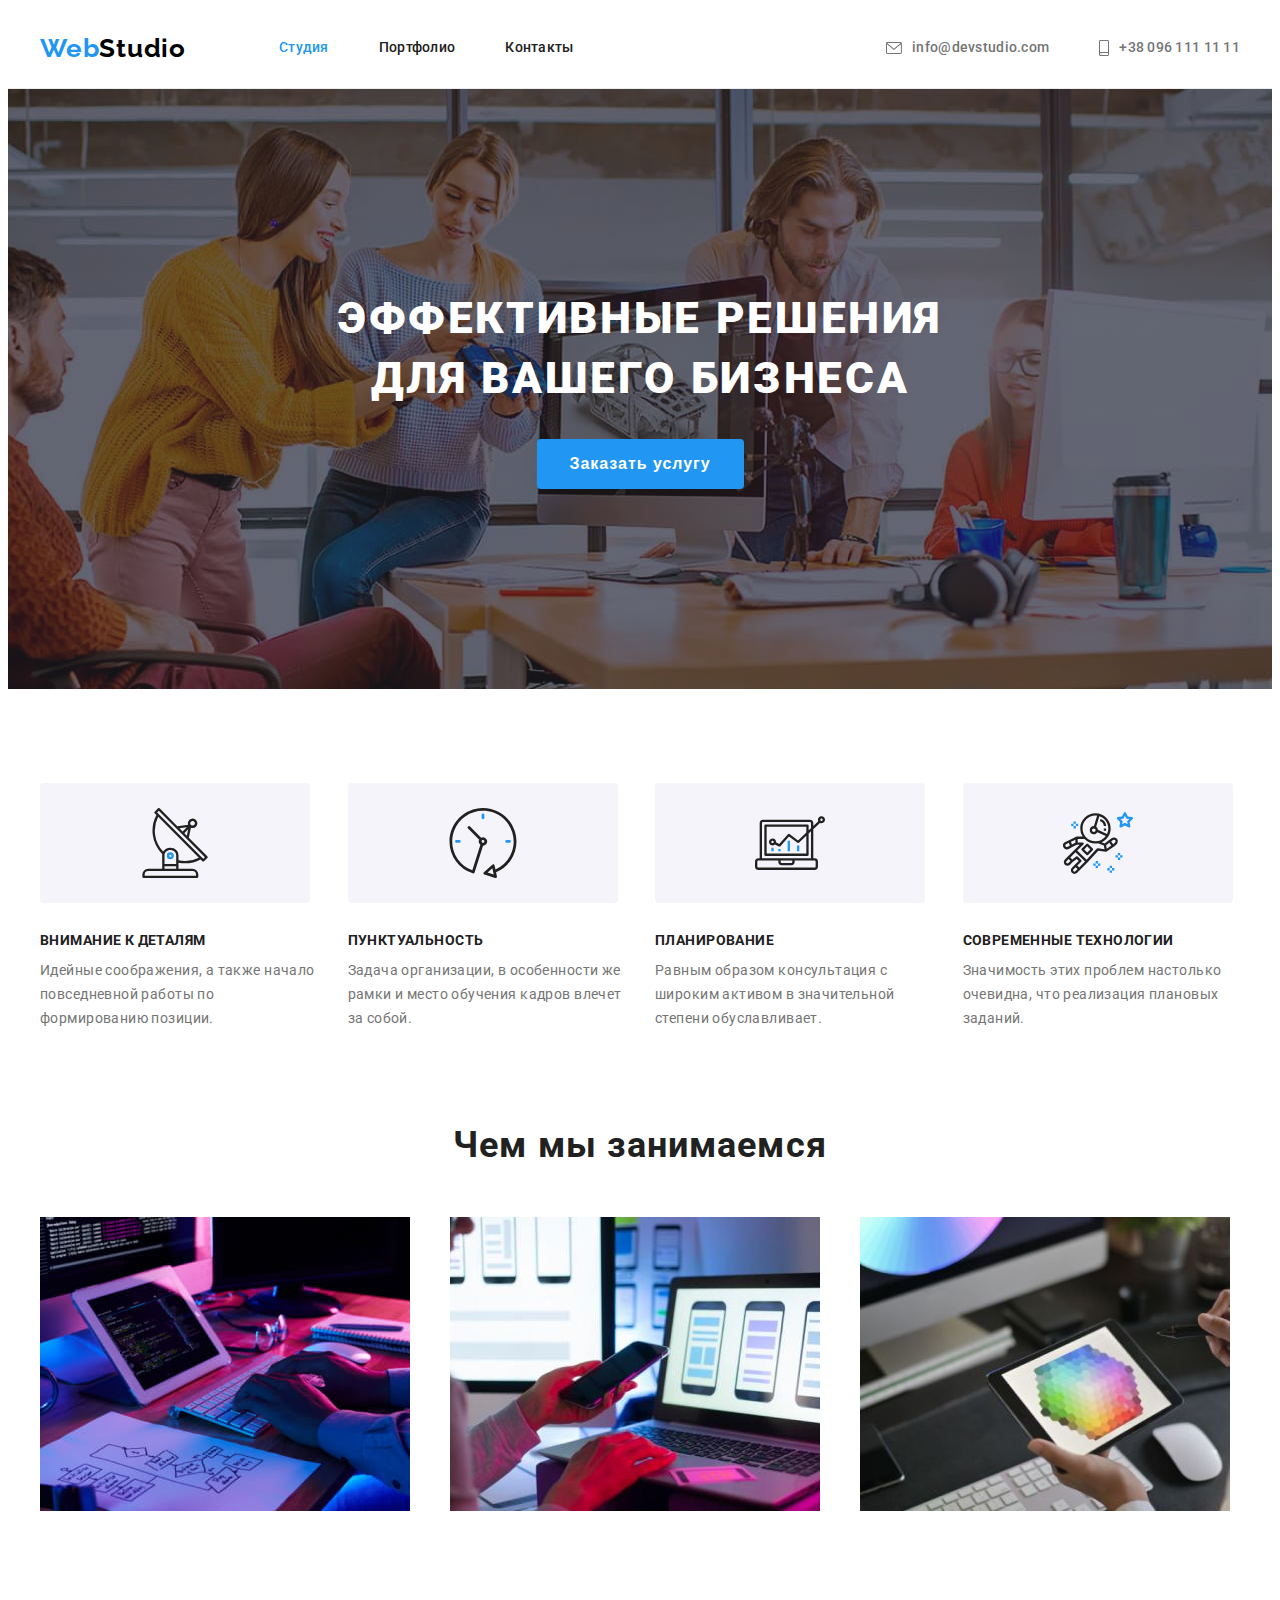
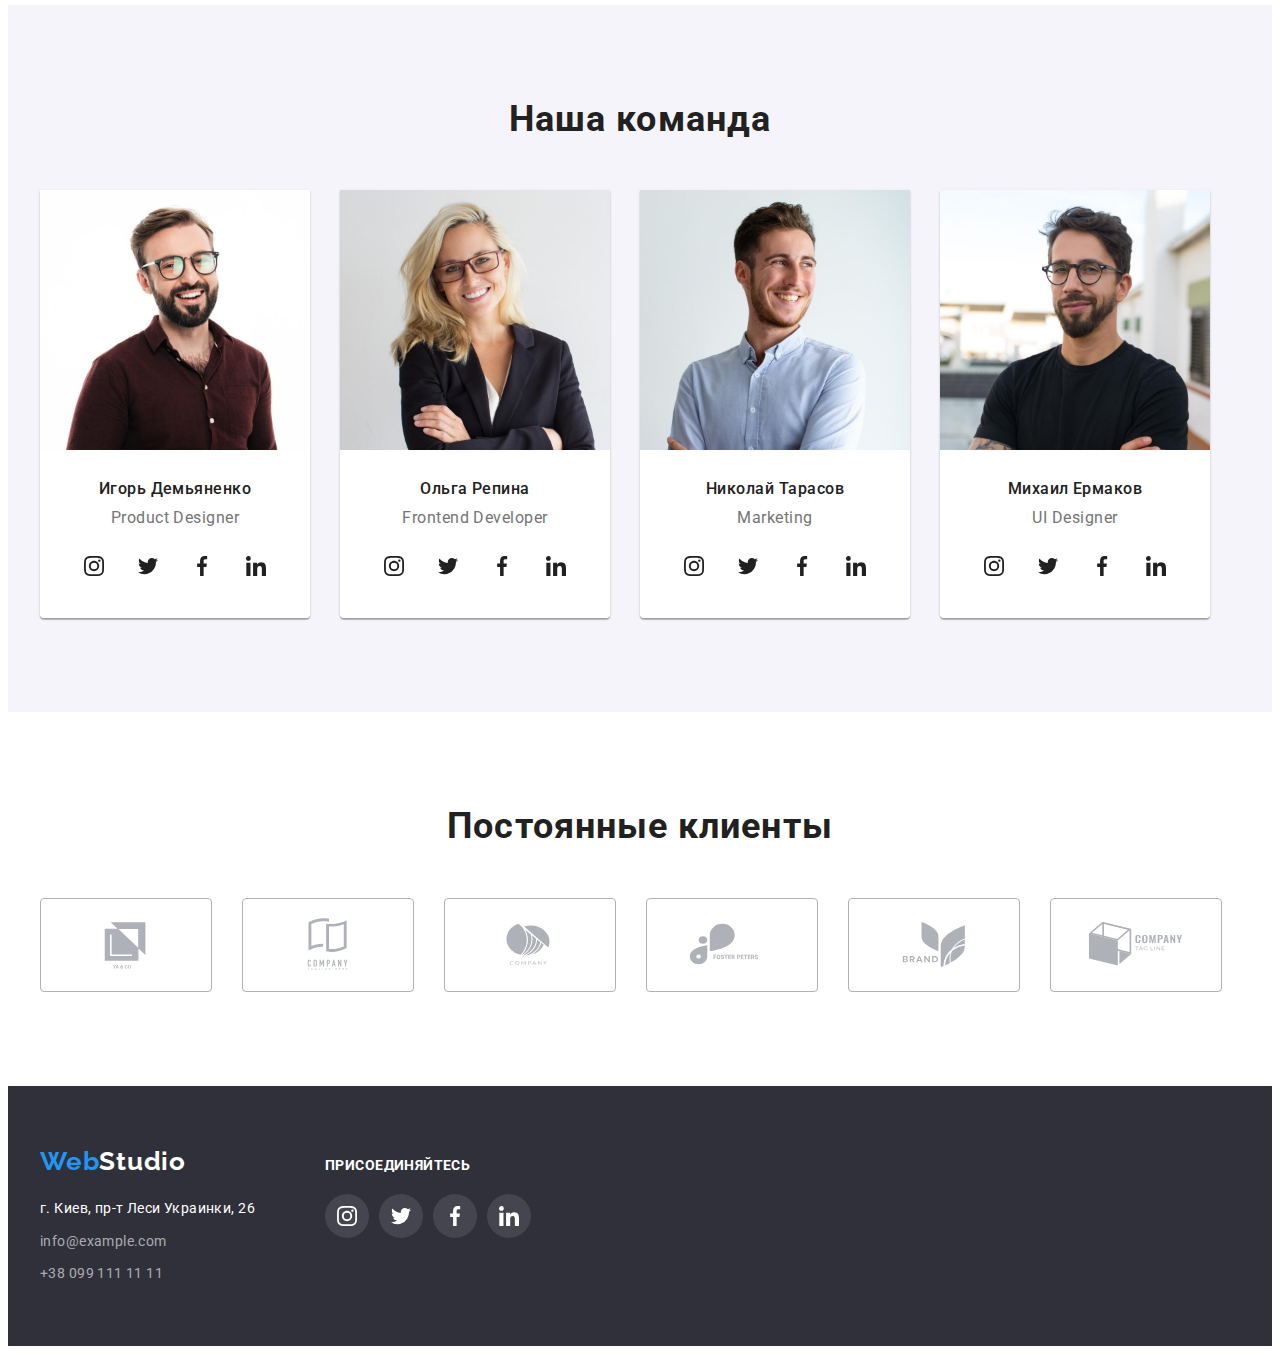
==== commit 0ad7ed69: "+" ====
--- a/index.html
+++ b/index.html
@@ -327,9 +327,9 @@
 <!-- Футер -->
 <footer class="footer">
     <div class="container unit"> 
-        
+
         <div class="footer-contacts">
-    <a href="" class="logo-site link">Web<span class="logo-another-part">Studio</span></a>
+    <a href="" class="footer-logo-link link">Web<span class="logo-another-part">Studio</span></a>
     <address class="footer-address">
         <ul class="footer-list list">
             <li class="footer-item">
--- a/css/styles.css
+++ b/css/styles.css
@@ -13,6 +13,9 @@
     0px 1px 1px rgba(0, 0, 0, 0.14), 0px 2px 1px rgba(0, 0, 0, 0.2);
   --hover-shadow: 0px 3px 1px rgba(0, 0, 0, 0.1),
     0px 1px 2px rgba(0, 0, 0, 0.08), 0px 2px 2px rgba(0, 0, 0, 0.12);
+    --hover-porfolio-link: 0px 1px 1px rgba(0, 0, 0, 0.12), 
+  0px 4px 4px rgba(0, 0, 0, 0.06),
+    1px 4px 6px rgba(0, 0, 0, 0.16);
 }
 
 body {
@@ -193,6 +196,15 @@
   margin-top: 20px;
 }
 
+.footer-logo-link {
+  color: var(--accent-blue-color);
+  font-family: Raleway, sans-serif;
+  font-size: 26px;
+  font-weight: 700;
+  line-height: 1.19;
+  letter-spacing: 0.03em;
+}
+
 .logo-another-part {
   color: var(--white-text-color);
 }
@@ -255,7 +267,7 @@
   align-items: center;
   justify-content: center;
   background-color: var(--footer-icon-bgclr);
-  color: #FFFFFF;
+  color: var(--white-text-color);
 }
 
 .footer-socials-icon {
@@ -332,7 +344,7 @@
 
 .works-link:hover,
 .works-link:focus {
-  background-color: var(--secondary-color);
+  box-shadow: var(--hover-porfolio-link);
 }
 
 .projects-info {
@@ -545,11 +557,12 @@
   display: flex;
   align-items: center;
   justify-content: center;
-  /* background-color: var(--white-prime-bgc); */
-  /* color: var(--icons-color); */
+  background-color: var(--white-prime-bgc);
+  color: var(--icons-color);
 }
 
 .team-social-icon {
+  /* fill: var(--icon-color); */
   fill: currentColor;
 }
 
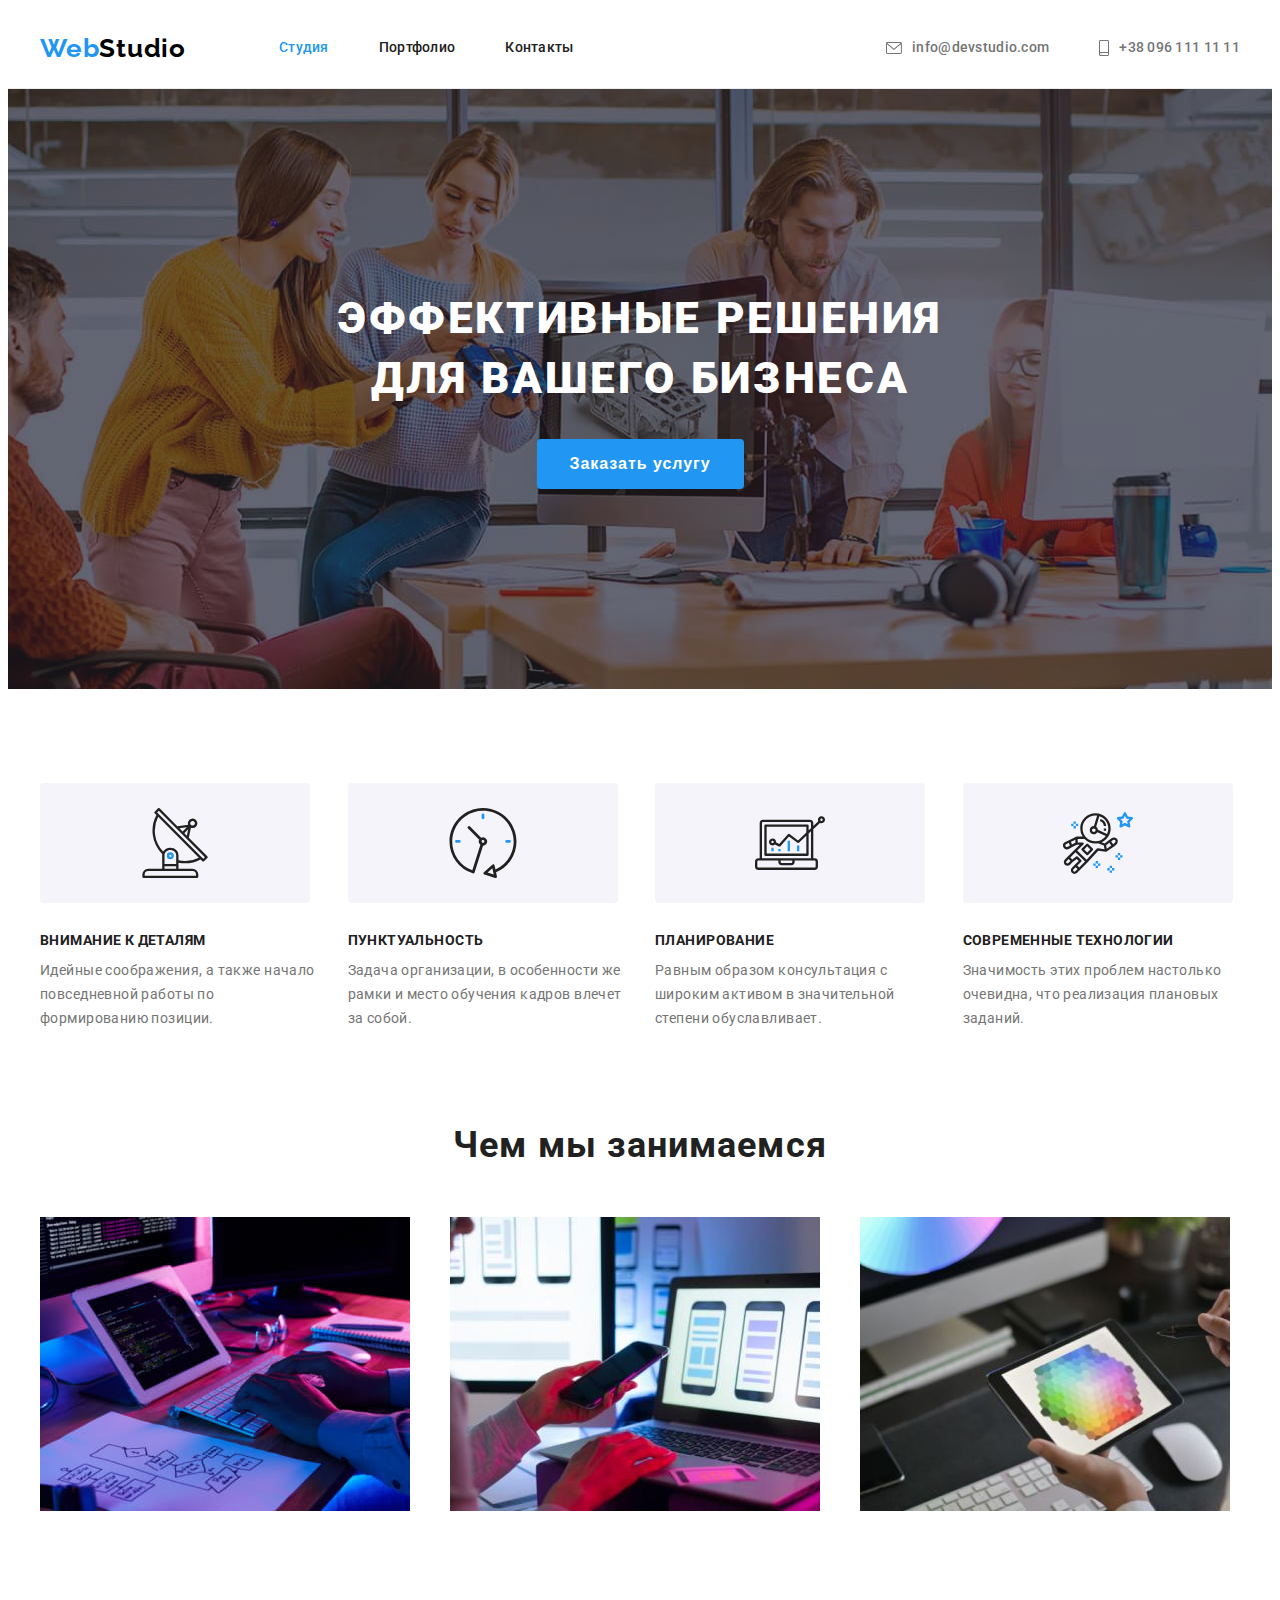
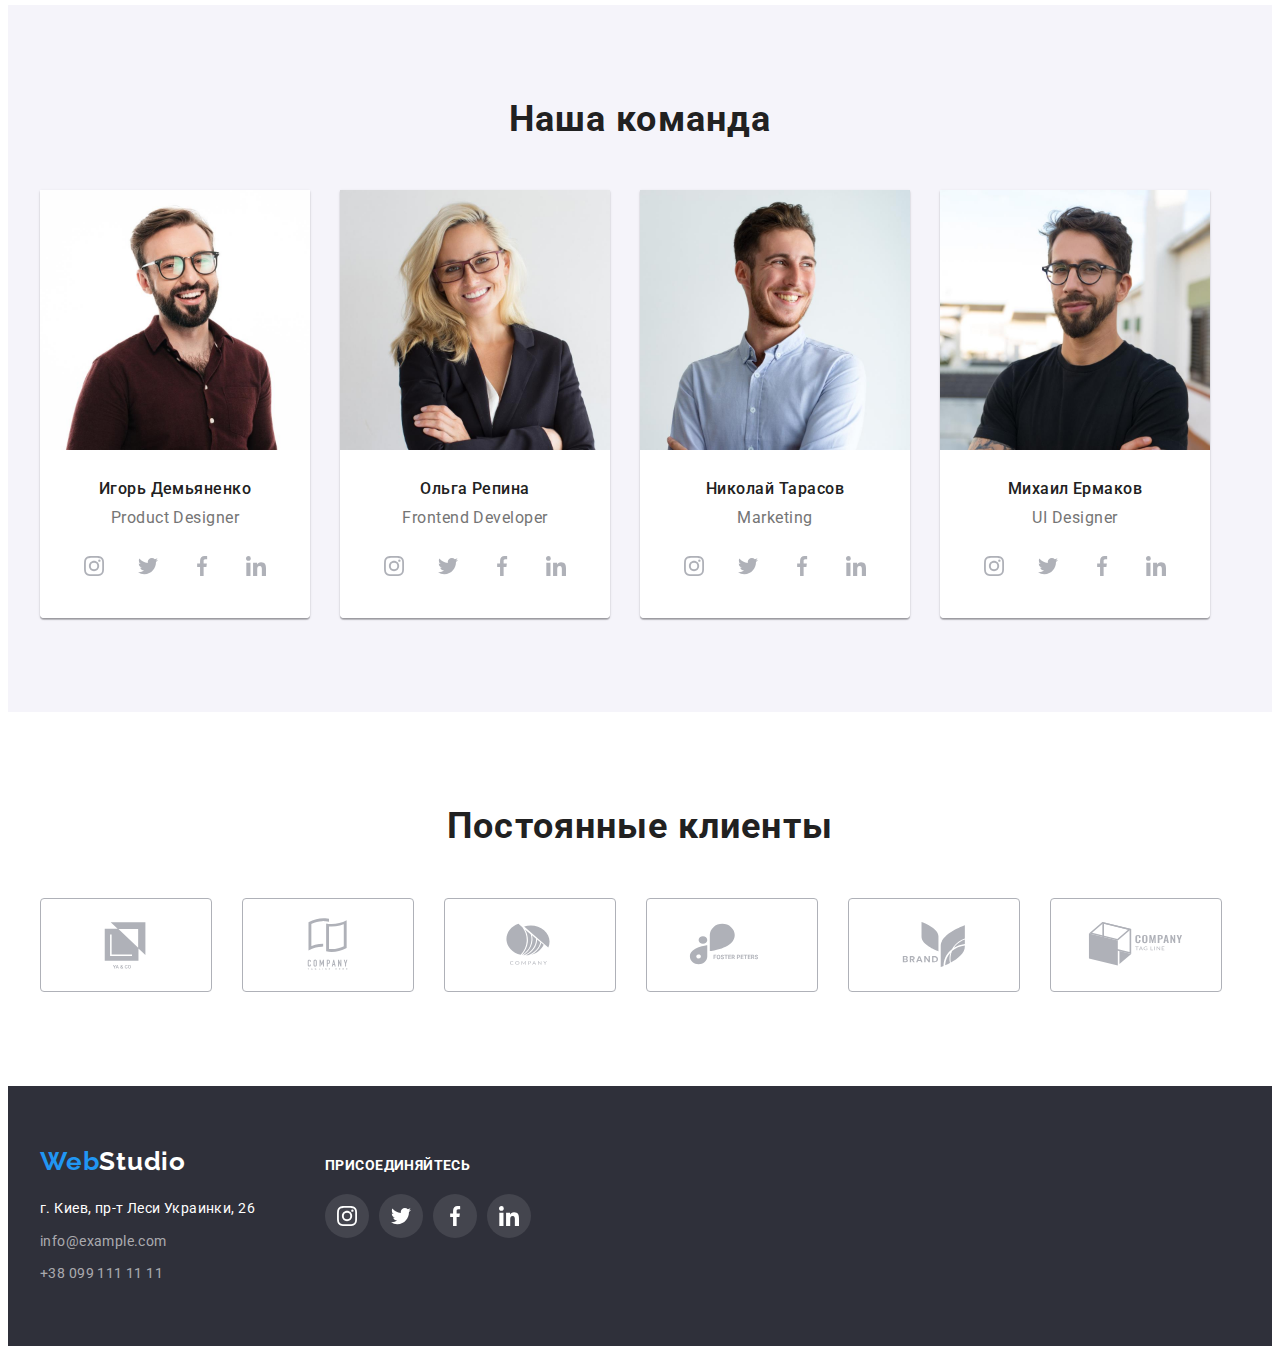
==== commit 555ce887: "финал" ====
--- a/index.html
+++ b/index.html
@@ -33,7 +33,7 @@
                         </li>
                     </ul>
                 </nav>
-                <ul class="contact-list list">
+                <ul class="contact-list">
                     <li class="contact-item"><a href="mailto:info@devstudio.com"
                             class="contact-link link">
                             <svg class="contacts-icon" width="16" height="12">
@@ -51,10 +51,12 @@
         </header>
 <!--Герой-->
 <main>
+    <div class="containet">
     <section class="hero-section"> 
         <h1 class="hero-title">Эффективные решения <br>для вашего бизнеса</h1>
         <button type="button" class="hero-bttn">Заказать услугу</button>
     </section>
+    </div>
     <!-- Преимущества -->
 
     <section class="section stem-seaction">
@@ -345,11 +347,9 @@
         </ul>
     </address>
     </div>
-
         <div class="footer-socials">
             <h3 class="footer-socials-title">Присоединяйтесь</h3>
             <ul class="footer-socials-list list">
-        
                 <li class="footer-socials-item">
                     <a href="" class="footer-socials-link">
                         <svg class="footer-socials-icon" width="20" height="20">
@@ -357,7 +357,6 @@
                         </svg>
                     </a>
                 </li>
-        
                 <li class="footer-socials-item">
                     <a href="" class="footer-socials-link">
                         <svg class="footer-socials-icon" width="20" height="20">
@@ -365,7 +364,6 @@
                         </svg>
                     </a>
                 </li>
-        
                 <li class="footer-socials-item">
                     <a href="" class="footer-socials-link">
                         <svg class="footer-socials-icon" width="20" height="20">
@@ -373,7 +371,6 @@
                         </svg>
                     </a>
                 </li>
-        
                 <li class="footer-socials-item">
                     <a href="" class="footer-socials-link">
                         <svg class="footer-socials-icon" width="20" height="20">
@@ -381,10 +378,8 @@
                         </svg>
                     </a>
                 </li>
-        
             </ul>
         </div>
-        
         </div>
 </footer>
 </body>
--- a/css/styles.css
+++ b/css/styles.css
@@ -37,6 +37,7 @@
 ul {
   margin: 0;
   padding: 0;
+  list-style: none;
 }
 
 button {
@@ -342,8 +343,8 @@
   letter-spacing: 0.03em;
 }
 
-.works-link:hover,
-.works-link:focus {
+.works-item:hover,
+.works-item:focus {
   box-shadow: var(--hover-porfolio-link);
 }
 
@@ -557,20 +558,19 @@
   display: flex;
   align-items: center;
   justify-content: center;
-  background-color: var(--white-prime-bgc);
-  color: var(--icons-color);
+  background-color: var(--white-text-color);
+  color: var(--icon-color);
 }
 
 .team-social-icon {
-  /* fill: var(--icon-color); */
   fill: currentColor;
 }
 
 .team-social-link:hover,
 .team-social-link:focus {
   background-color: var(--accent-blue-color);
-  color: var(--white-prime-bgc);
-}
+  color: var(--white-text-color);
+} 
 
 /*-----клиенты-----*/
 
